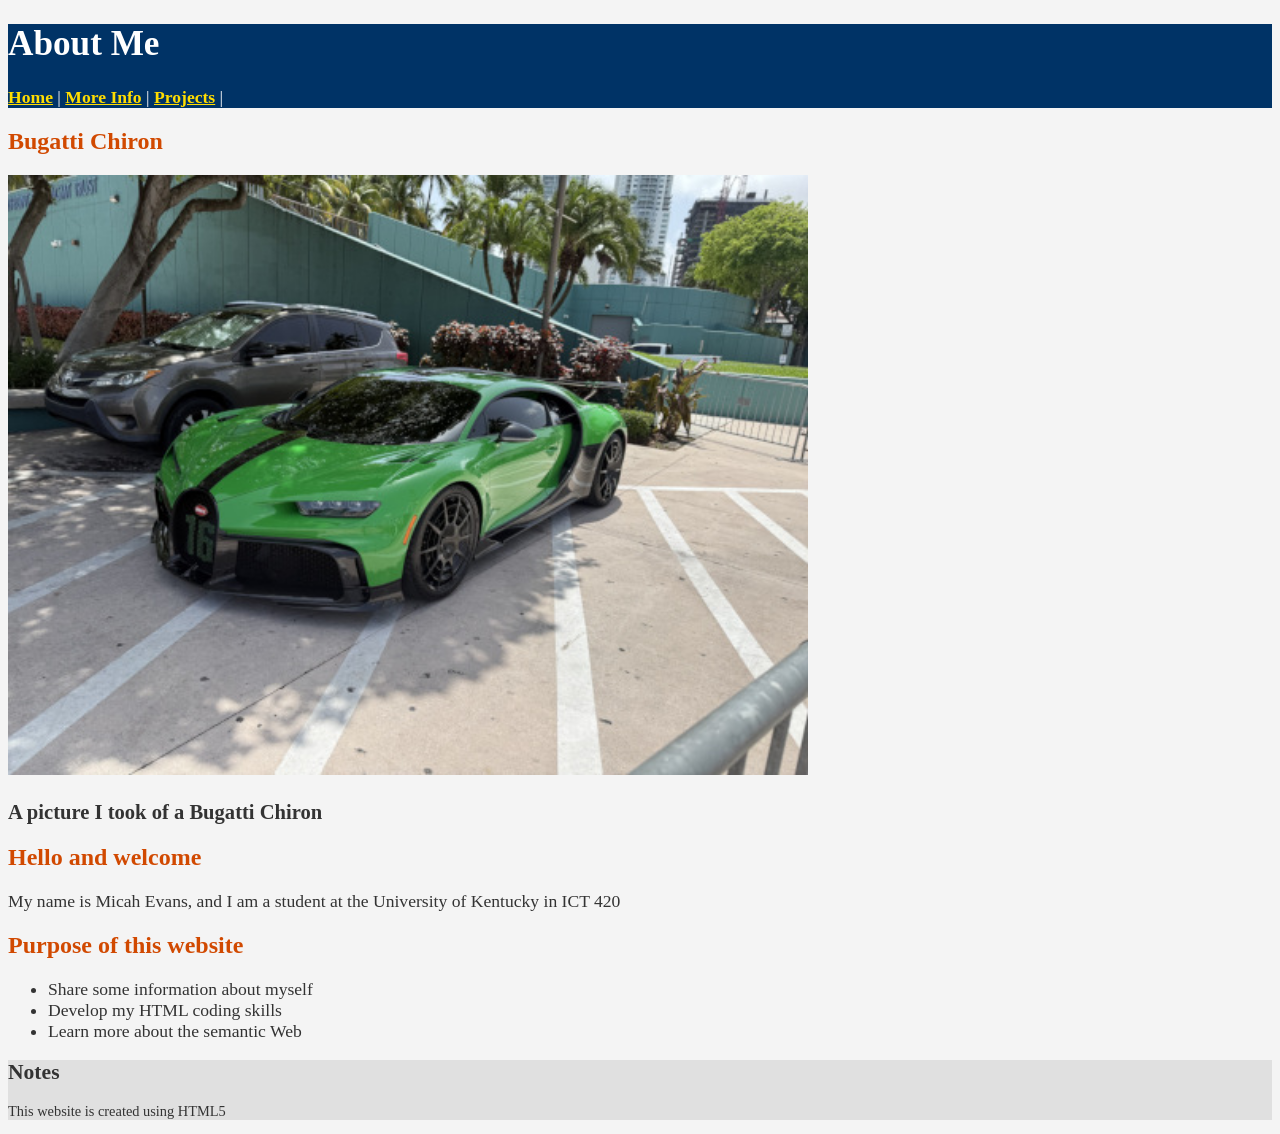
==== index.html @ 7f0283f2 "updates" ====
<!DOCTYPE html>
<html lang="en">
<head>
    <meta charset="UTF-8">
    <title>Micah Evans | Homepage</title>
    <link rel="stylesheet" href="css/style.css">
</head>

<body>
    <header id="main-header">
        <h1>About Me</h1>
        <nav>
            <a href="index.html">Home</a> |
            <a href="about.html">More Info</a> |
            <a href="projects.html">Projects</a> |
        </nav>
    </header>

    <main>
        <article>
            <header>
                <h2 class="section-title">Bugatti Chiron</h2>
                <picture>
                    <source srcset="Media/Bugatti_small.jpg" media="(max-width: 1400px)">
                    <source srcset="Media/Bugatti_large.jpg" media="(min-width: 1401px)">
                    <img src="Media/Bugatti_large.jpg" alt="Bugatti Chiron"> 
                </picture>
                <h3>A picture I took of a Bugatti Chiron</h3>
            </header> 

            <section>
                <header>
                    <h2 class="section-title">Hello and welcome</h2>
                </header>
                <p>My name is Micah Evans, and I am a student at the University of Kentucky in ICT 420</p>
            </section>

            <section>
                <header>
                    <h2 class="section-title">Purpose of this website</h2>
                    <ul>
                        <li>Share some information about myself</li>
                        <li>Develop my HTML coding skills</li>
                        <li>Learn more about the semantic Web</li>
                    </ul>
                </header>
            </section>

            <aside id="meta-info">
                <header>
                    <h2>Notes</h2>
                    <p>This website is created using HTML5</p>
                </header>
            </aside> 
        </article>
    </main>
</body>
</html>
---- css/style.css ----
body {
    background-color: #f4f4f4; 
    color: #333333;            
    font-size: 1.1rem;         
}


#main-header {
    background-color: #003366; 
    color: #ffffff;            
}


.section-title {
    color: #d14900;            
    font-size: 1.5rem;         
}


nav a {
    color: #ffdd00;            
    font-weight: bold;
}


img {
    width: 100%;               
    max-width: 800px;
}


#meta-info {
    background-color: #e0e0e0;
    font-size: 0.9rem;         
}
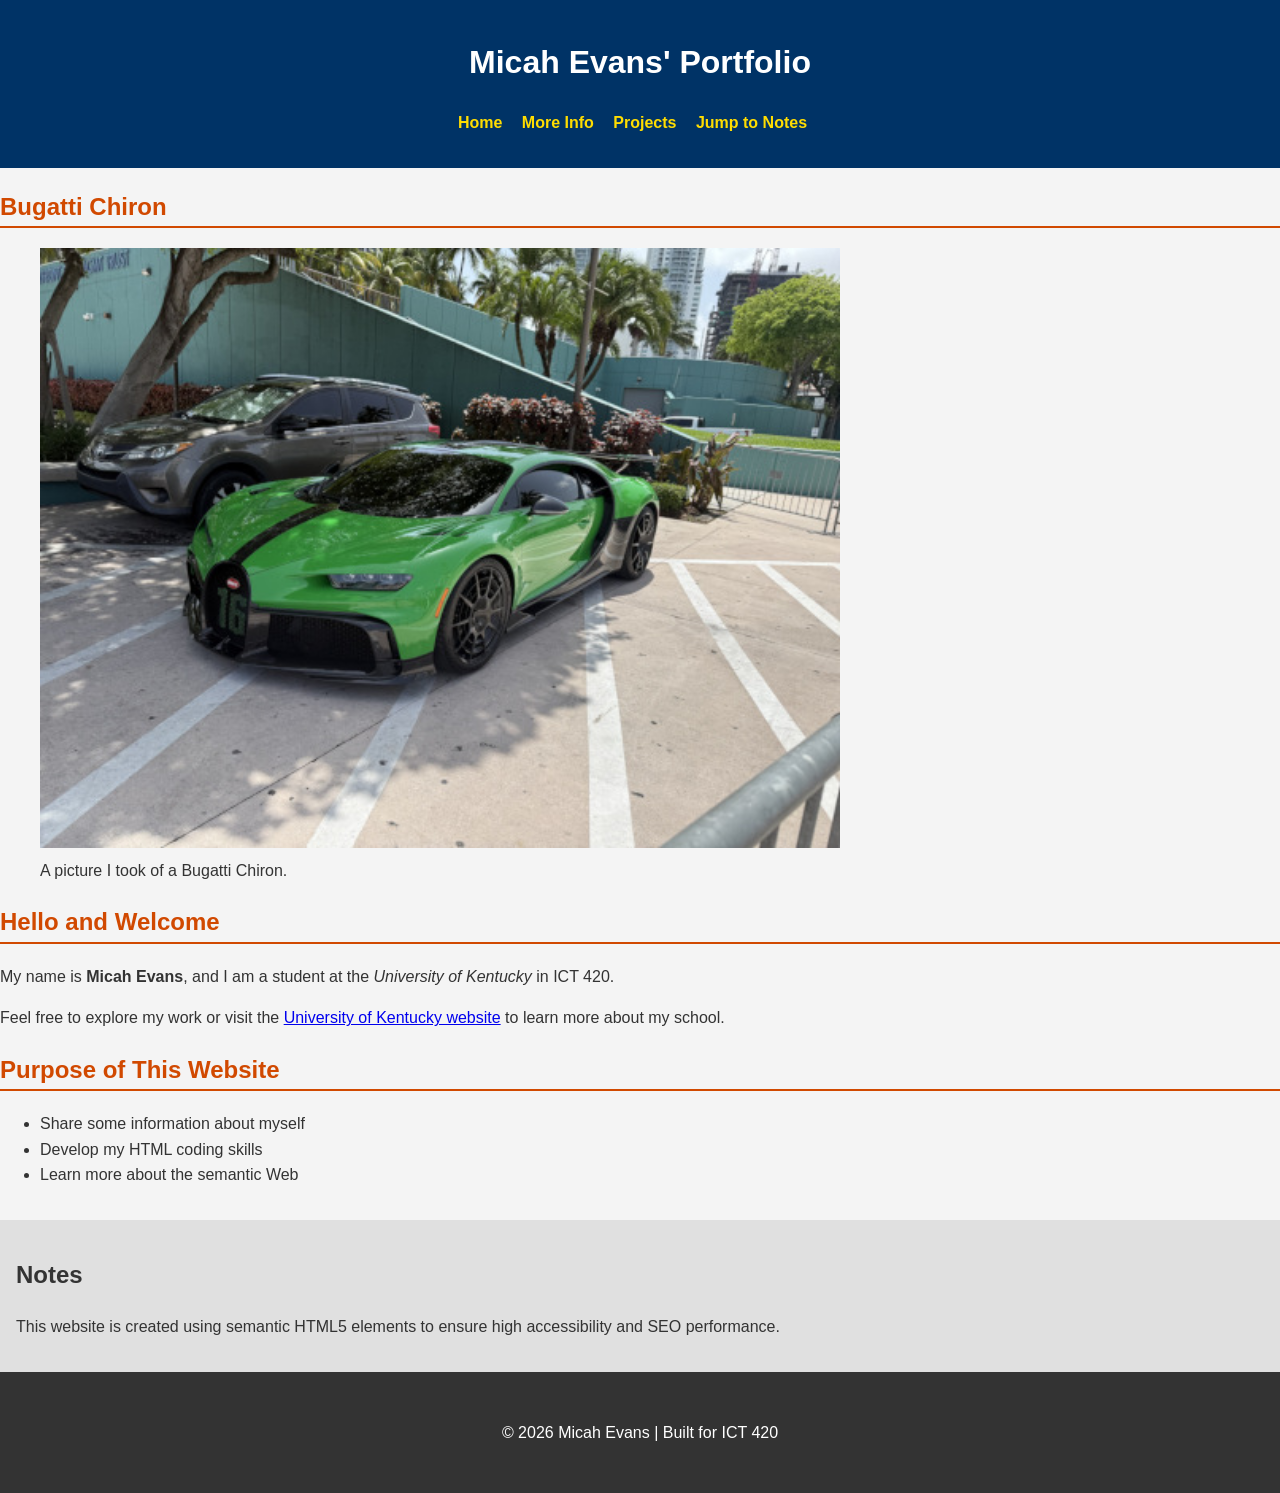
==== commit e257fd28: "Changes for 02/25 assignment" ====
--- a/index.html
+++ b/index.html
@@ -2,57 +2,62 @@
 <html lang="en">
 <head>
     <meta charset="UTF-8">
+    <meta name="viewport" content="width=device-width, initial-scale=1.0">
+    <meta name="description" content="The personal portfolio and automotive gallery of Micah Evans, ICT student at UK.">
     <title>Micah Evans | Homepage</title>
     <link rel="stylesheet" href="css/style.css">
 </head>
 
 <body>
     <header id="main-header">
-        <h1>About Me</h1>
+        <h1>Micah Evans' Portfolio</h1>
         <nav>
-            <a href="index.html">Home</a> |
-            <a href="about.html">More Info</a> |
-            <a href="projects.html">Projects</a> |
+            <ul>
+                <li><a href="index.html">Home</a></li>
+                <li><a href="about.html">More Info</a></li>
+                <li><a href="projects.html">Projects</a></li>
+                <li><a href="#meta-info">Jump to Notes</a></li>
+            </ul>
         </nav>
     </header>
 
     <main>
         <article>
-            <header>
+            <section id="hero">
                 <h2 class="section-title">Bugatti Chiron</h2>
-                <picture>
-                    <source srcset="Media/Bugatti_small.jpg" media="(max-width: 1400px)">
-                    <source srcset="Media/Bugatti_large.jpg" media="(min-width: 1401px)">
-                    <img src="Media/Bugatti_large.jpg" alt="Bugatti Chiron"> 
-                </picture>
-                <h3>A picture I took of a Bugatti Chiron</h3>
-            </header> 
+                <figure>
+                    <picture>
+                        <source srcset="Media/Bugatti_small.jpg" media="(max-width: 1400px)">
+                        <img src="Media/Bugatti_large.jpg" alt="A high-performance Bugatti Chiron captured in professional lighting"> 
+                    </picture>
+                    <figcaption>A picture I took of a Bugatti Chiron.</figcaption>
+                </figure>
+            </section> 
 
-            <section>
-                <header>
-                    <h2 class="section-title">Hello and welcome</h2>
-                </header>
-                <p>My name is Micah Evans, and I am a student at the University of Kentucky in ICT 420</p>
+            <section id="introduction">
+                <h2 class="section-title">Hello and Welcome</h2>
+                <p>My name is <strong>Micah Evans</strong>, and I am a student at the <em>University of Kentucky</em> in ICT 420.</p>
+                <p>Feel free to explore my work or visit the <a href="https://www.uky.edu" target="_blank">University of Kentucky website</a> to learn more about my school.</p>
             </section>
 
-            <section>
-                <header>
-                    <h2 class="section-title">Purpose of this website</h2>
-                    <ul>
-                        <li>Share some information about myself</li>
-                        <li>Develop my HTML coding skills</li>
-                        <li>Learn more about the semantic Web</li>
-                    </ul>
-                </header>
+            <section id="goals">
+                <h2 class="section-title">Purpose of This Website</h2>
+                <ul>
+                    <li>Share some information about myself</li>
+                    <li>Develop my HTML coding skills</li>
+                    <li>Learn more about the semantic Web</li>
+                </ul>
             </section>
 
             <aside id="meta-info">
-                <header>
-                    <h2>Notes</h2>
-                    <p>This website is created using HTML5</p>
-                </header>
+                <h2>Notes</h2>
+                <p>This website is created using semantic HTML5 elements to ensure high accessibility and SEO performance.</p>
             </aside> 
         </article>
     </main>
+
+    <footer>
+        <p>&copy; 2026 Micah Evans | Built for ICT 420</p>
+    </footer>
 </body>
 </html>
--- a/css/style.css
+++ b/css/style.css
@@ -1,36 +1,70 @@
-
 body {
     background-color: #f4f4f4; 
     color: #333333;            
-    font-size: 1.1rem;         
+    font-family: sans-serif;
+    line-height: 1.6;
+    margin: 0;
+    padding: 0;
 }
-
 
 #main-header {
     background-color: #003366; 
     color: #ffffff;            
+    padding: 1rem;
+    text-align: center;
 }
 
+nav ul {
+    list-style: none;
+    padding: 0;
+}
+
+nav ul li {
+    display: inline;
+    margin-right: 15px;
+}
 
 .section-title {
     color: #d14900;            
-    font-size: 1.5rem;         
+    font-size: 1.5rem;
+    border-bottom: 2px solid #d14900;
 }
-
 
 nav a {
     color: #ffdd00;            
     font-weight: bold;
+    text-decoration: none;
 }
-
 
 img {
     width: 100%;               
     max-width: 800px;
+    height: auto;
+    display: block;
+    margin: 10px 0;
 }
 
+table {
+    width: 100%;
+    border-collapse: collapse;
+    margin-top: 1rem;
+}
+
+th, td {
+    border: 1px solid #ccc;
+    padding: 8px;
+    text-align: left;
+}
 
 #meta-info {
     background-color: #e0e0e0;
-    font-size: 0.9rem;         
+    padding: 1rem;
+    margin-top: 2rem;
+}
+
+footer {
+    text-align: center;
+    padding: 2rem;
+    background: #333;
+    color: white;
 }
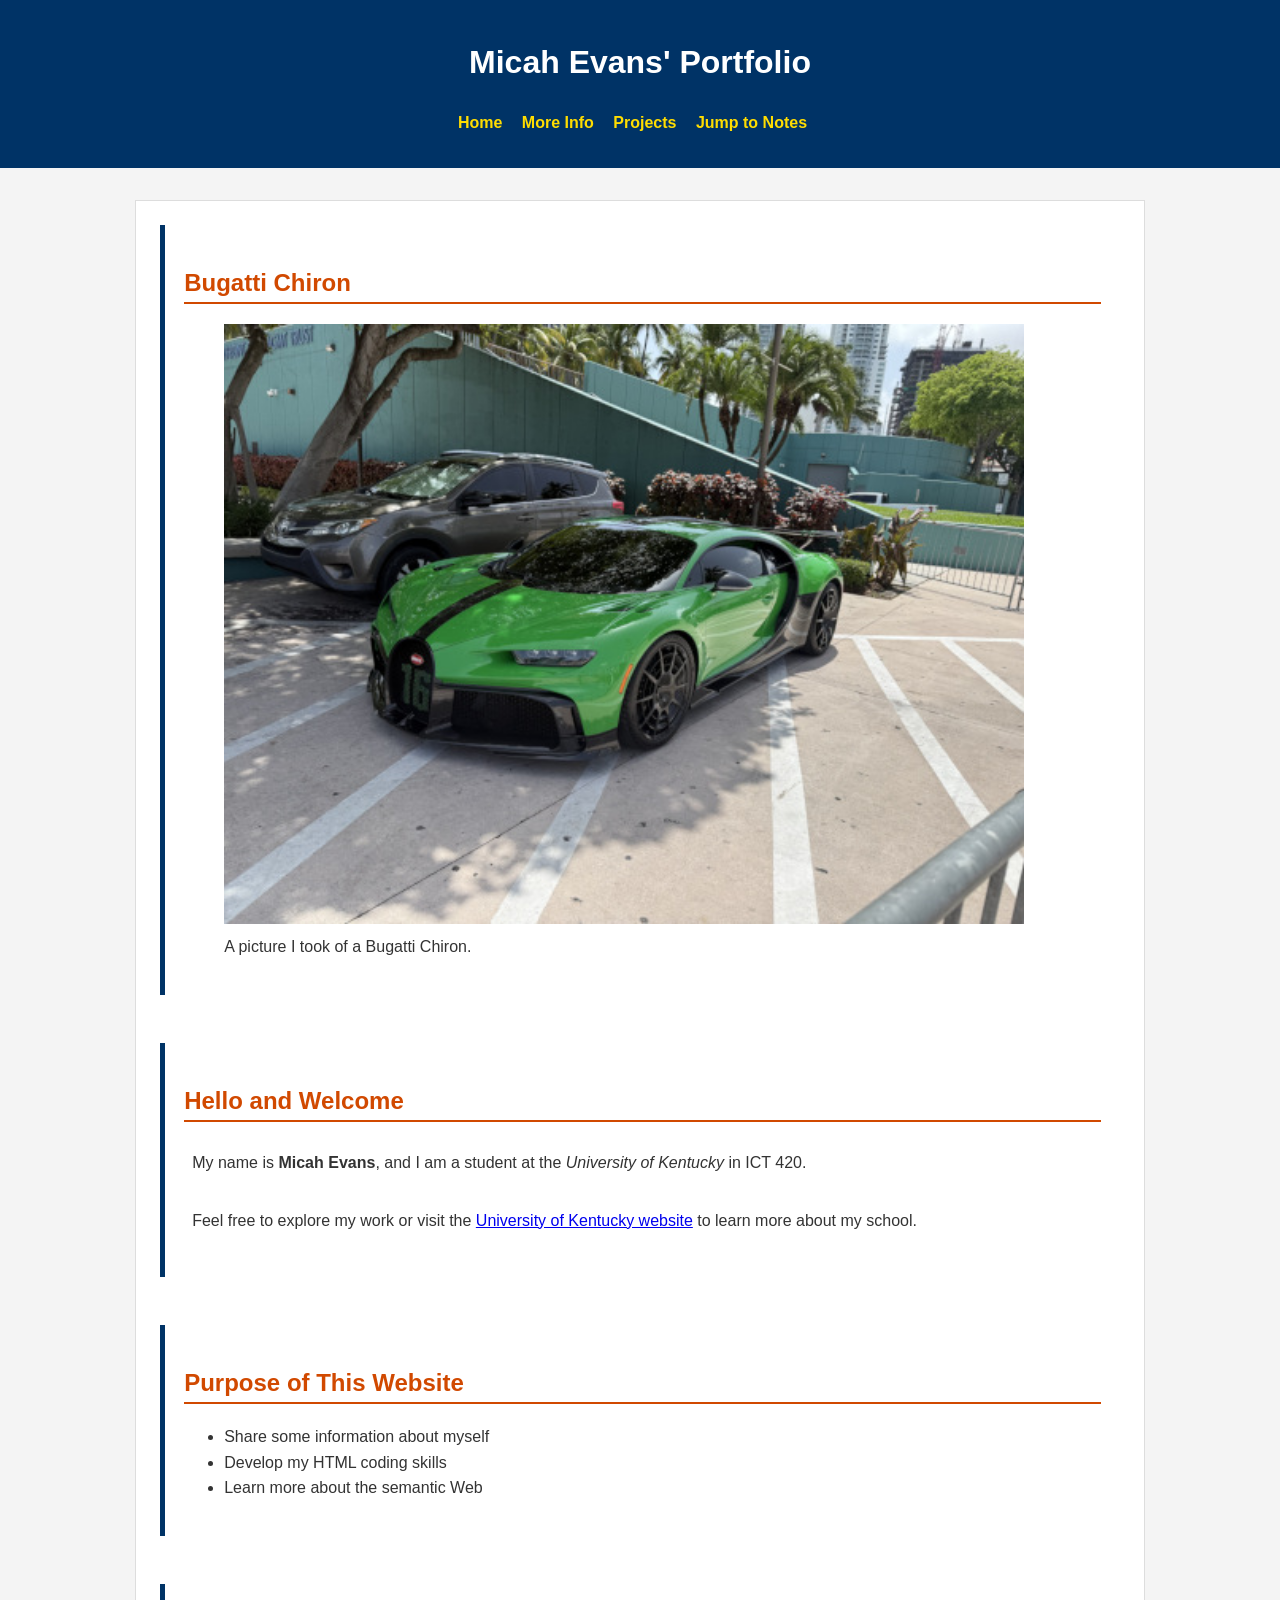
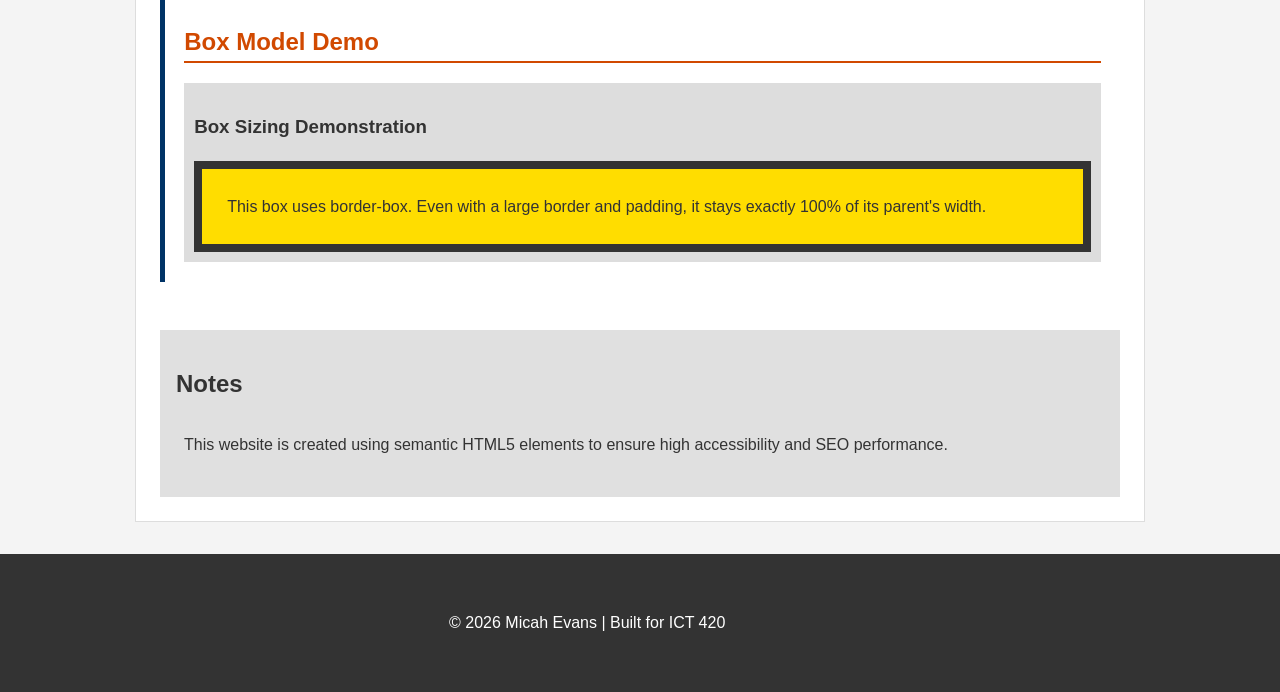
==== commit b7e67097: "changes for 03/01 assignment" ====
--- a/index.html
+++ b/index.html
@@ -49,6 +49,17 @@
                 </ul>
             </section>
 
+            <section>
+                <h2 class="section-title">Box Model Demo</h2>
+                <div style="background-color: #ddd; padding: 10px;">
+                    <h3>Box Sizing Demonstration</h3>
+                    <div class="demo-child">
+                        This box uses border-box. Even with a large border and padding, 
+                        it stays exactly 100% of its parent's width.
+                    </div>
+                </div>
+            </section>
+
             <aside id="meta-info">
                 <h2>Notes</h2>
                 <p>This website is created using semantic HTML5 elements to ensure high accessibility and SEO performance.</p>
--- a/css/style.css
+++ b/css/style.css
@@ -5,6 +5,36 @@
     line-height: 1.6;
     margin: 0;
     padding: 0;
+}
+
+main {
+    width: 85%;
+    max-width: 960px;
+    margin: 2rem auto;
+    padding: 1.5rem;
+    background-color: #ffffff;
+    border: 1px solid #dddddd;
+}
+
+section {
+    margin-bottom: 3rem;
+    padding: 1.2rem;
+    border-left: 5px solid #003366;
+    width: auto;
+}
+
+p {
+    margin: 1rem 0;
+    padding: 0.5rem;
+    width: 90%;
+}
+
+.demo-child {
+    box-sizing: border-box; 
+    width: 100%;
+    padding: 25px;
+    background-color: #ffdd00;
+    border: 8px solid #333;
 }
 
 #main-header {
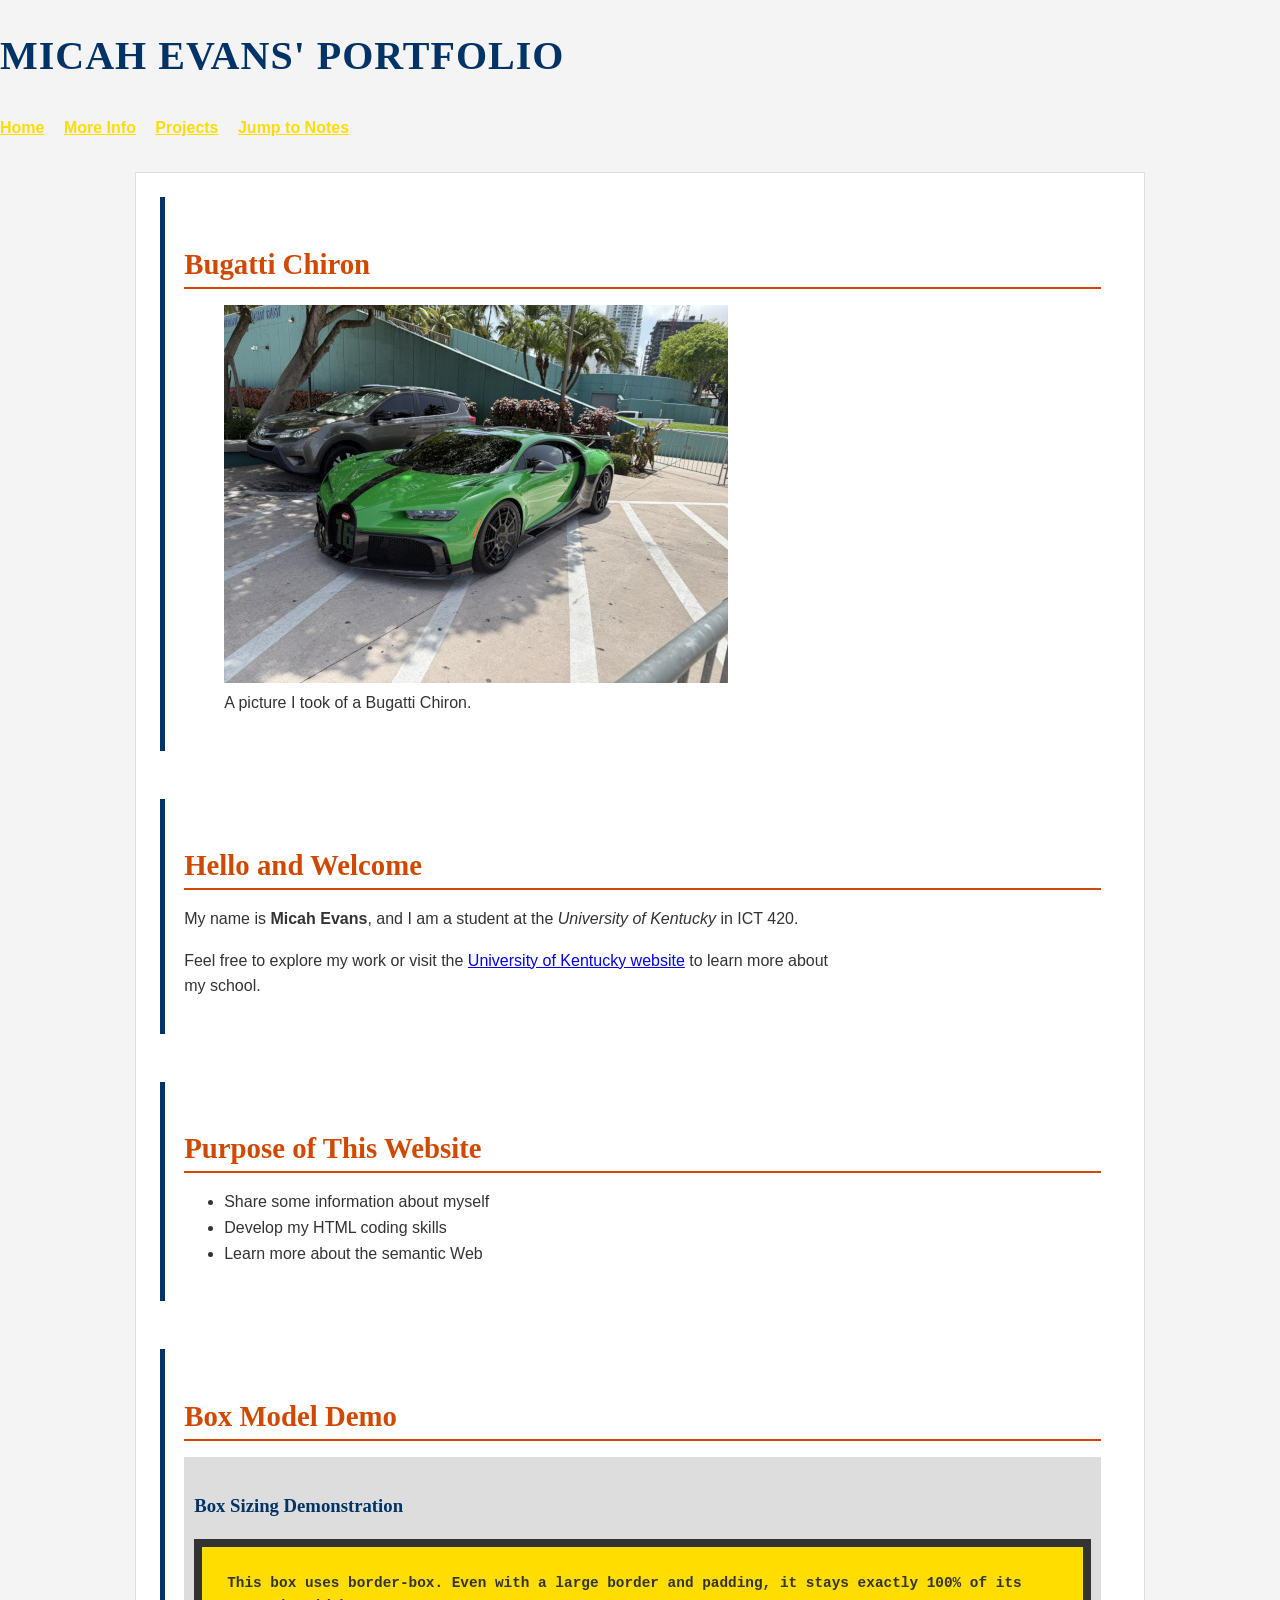
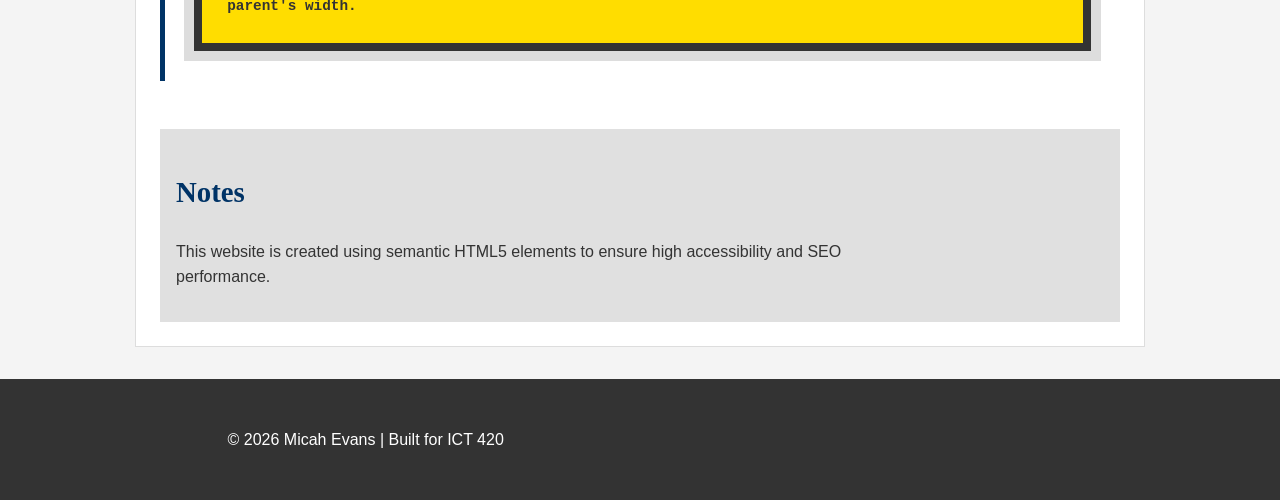
==== commit 97325869: "changes for 03/08 assignment" ====
--- a/index.html
+++ b/index.html
@@ -54,7 +54,7 @@
                 <div style="background-color: #ddd; padding: 10px;">
                     <h3>Box Sizing Demonstration</h3>
                     <div class="demo-child">
-                        This box uses border-box. Even with a large border and padding, 
+                        This box uses <code>border-box</code>. Even with a large border and padding, 
                         it stays exactly 100% of its parent's width.
                     </div>
                 </div>
--- a/css/style.css
+++ b/css/style.css
@@ -1,12 +1,44 @@
+/* 1. Font Families & Base Size */
+html {
+    font-size: 100%; /* Base font size requirement */
+    /* Stack 1: Primary Body Font */
+    font-family: Verdana, Geneva, sans-serif; 
+}
+
 body {
     background-color: #f4f4f4; 
     color: #333333;            
-    font-family: sans-serif;
-    line-height: 1.6;
+    line-height: 1.6; /* Line-height for readability */
     margin: 0;
     padding: 0;
 }
 
+/* 2. Hierarchy & Contrast */
+h1, h2, h3 {
+    /* Stack 2: Heading Font */
+    font-family: Georgia, "Times New Roman", serif;
+    font-weight: 700;
+    margin-top: 1.5rem;
+    color: #003366;
+}
+
+h1 {
+    font-size: 2.5rem;
+    text-transform: uppercase; /* text-transform implementation */
+    letter-spacing: 1px;       /* letter-spacing implementation */
+}
+
+h2 {
+    font-size: 1.8rem;
+}
+
+.section-title {
+    color: #d14900;            
+    border-bottom: 2px solid #d14900;
+    margin-bottom: 1rem;
+}
+
+/* 3. Layout and Line Properties */
 main {
     width: 85%;
     max-width: 960px;
@@ -20,13 +52,18 @@
     margin-bottom: 3rem;
     padding: 1.2rem;
     border-left: 5px solid #003366;
-    width: auto;
 }
 
 p {
     margin: 1rem 0;
-    padding: 0.5rem;
-    width: 90%;
+    font-size: 1rem; /* Relative units */
+    max-width: 75ch; /* Limit line length for legibility */
+}
+
+/* 4. Code Styling (Stack 3) */
+code, pre, .demo-child {
+    font-family: "Courier New", Courier, monospace;
+    font-size: 0.9rem;
 }
 
 .demo-child {
@@ -35,15 +72,10 @@
     padding: 25px;
     background-color: #ffdd00;
     border: 8px solid #333;
+    font-weight: bold; /* font-weight implementation */
 }
 
-#main-header {
-    background-color: #003366; 
-    color: #ffffff;            
-    padding: 1rem;
-    text-align: center;
-}
-
+/* 5. Navigation & Links */
 nav ul {
     list-style: none;
     padding: 0;
@@ -54,26 +86,17 @@
     margin-right: 15px;
 }
 
-.section-title {
-    color: #d14900;            
-    font-size: 1.5rem;
-    border-bottom: 2px solid #d14900;
-}
-
 nav a {
     color: #ffdd00;            
     font-weight: bold;
+    text-decoration: underline; /* text-decoration implementation */
+}
+
+nav a:hover {
     text-decoration: none;
 }
 
-img {
-    width: 100%;               
-    max-width: 800px;
-    height: auto;
-    display: block;
-    margin: 10px 0;
-}
-
+/* Tables & Meta */
 table {
     width: 100%;
     border-collapse: collapse;
@@ -83,7 +106,7 @@
 th, td {
     border: 1px solid #ccc;
     padding: 8px;
-    text-align: left;
+    text-align: left; /* text-align implementation */
 }
 
 #meta-info {
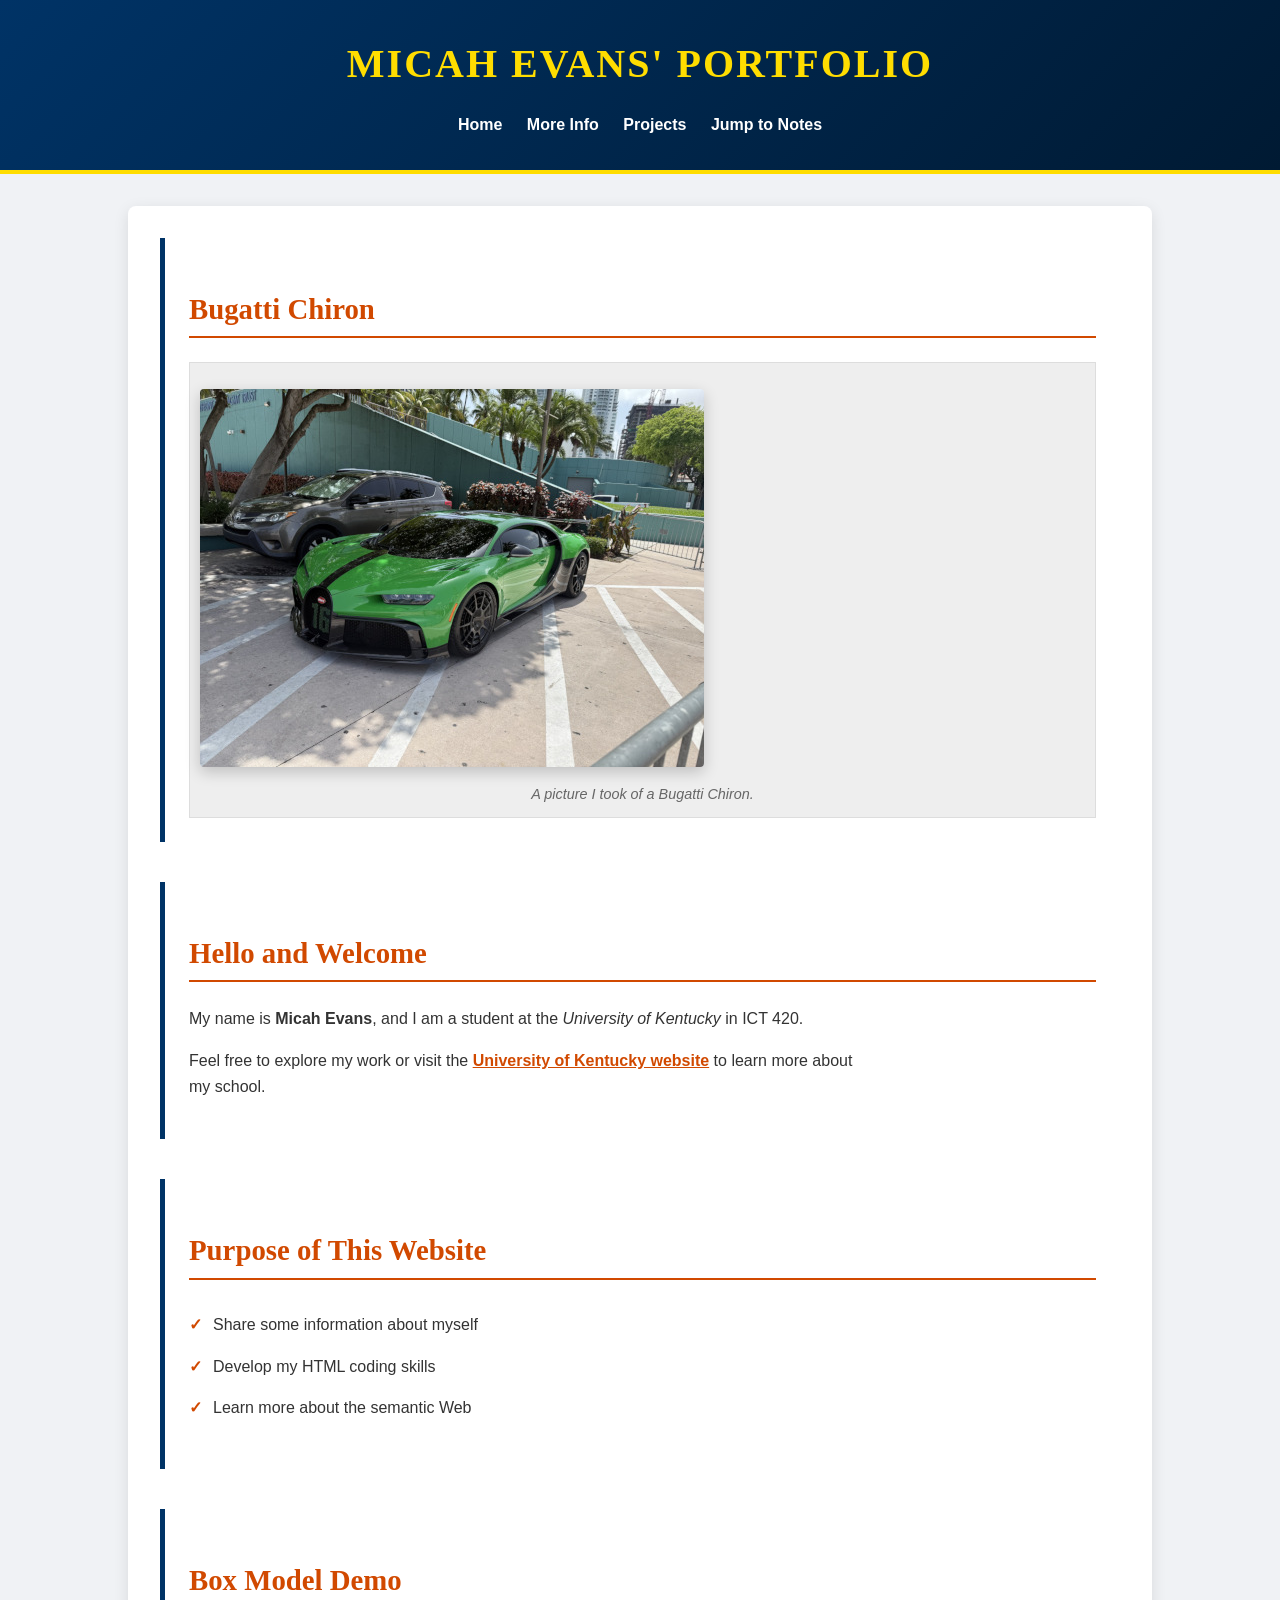
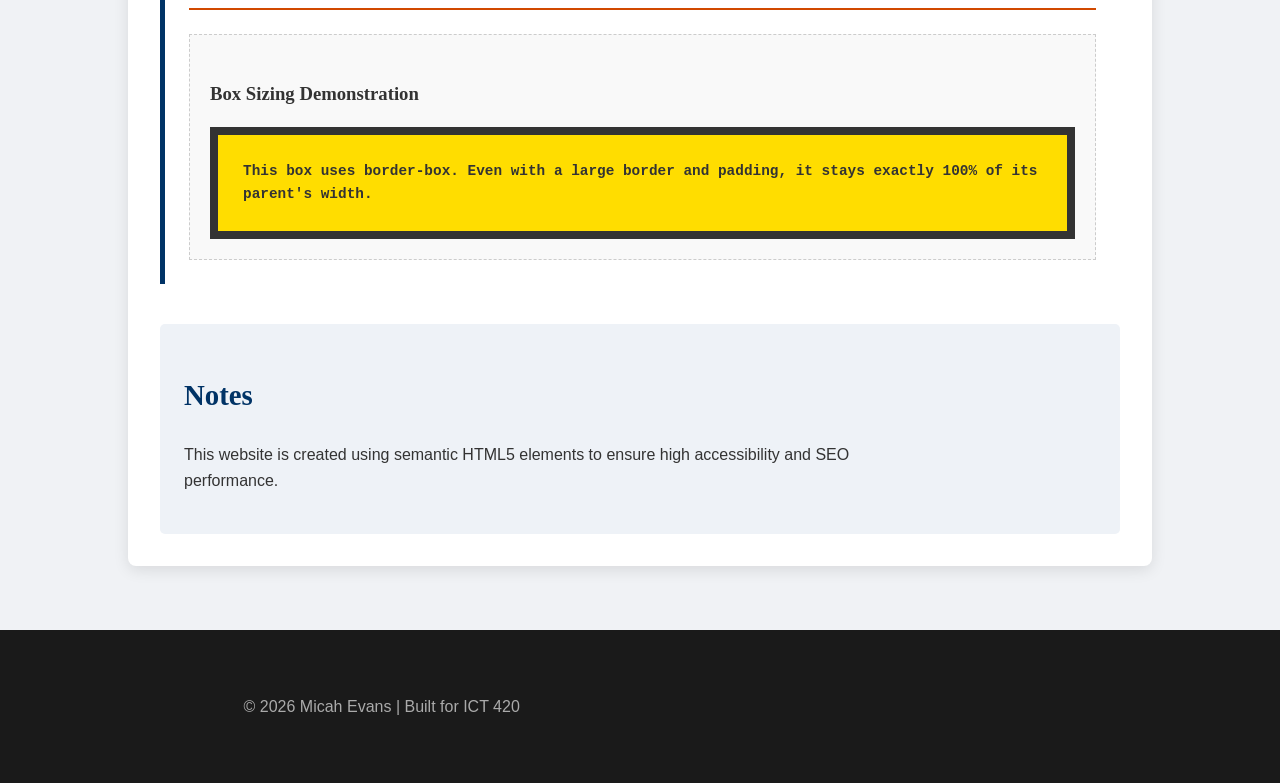
==== commit f10e4cb1: "Changes for newest assignment 03/14" ====
--- a/index.html
+++ b/index.html
@@ -5,30 +5,33 @@
     <meta name="viewport" content="width=device-width, initial-scale=1.0">
     <meta name="description" content="The personal portfolio and automotive gallery of Micah Evans, ICT student at UK.">
     <title>Micah Evans | Homepage</title>
+    <link rel="icon" type="image/x-icon" href="Media/favicon.ico">
     <link rel="stylesheet" href="css/style.css">
 </head>
 
 <body>
     <header id="main-header">
-        <h1>Micah Evans' Portfolio</h1>
-        <nav>
-            <ul>
-                <li><a href="index.html">Home</a></li>
-                <li><a href="about.html">More Info</a></li>
-                <li><a href="projects.html">Projects</a></li>
-                <li><a href="#meta-info">Jump to Notes</a></li>
-            </ul>
-        </nav>
+        <div class="header-container">
+            <h1>Micah Evans' Portfolio</h1>
+            <nav>
+                <ul>
+                    <li><a href="index.html">Home</a></li>
+                    <li><a href="about.html">More Info</a></li>
+                    <li><a href="projects.html">Projects</a></li>
+                    <li><a href="#meta-info">Jump to Notes</a></li>
+                </ul>
+            </nav>
+        </div>
     </header>
 
     <main>
         <article>
             <section id="hero">
                 <h2 class="section-title">Bugatti Chiron</h2>
-                <figure>
+                <figure class="gallery-frame">
                     <picture>
                         <source srcset="Media/Bugatti_small.jpg" media="(max-width: 1400px)">
-                        <img src="Media/Bugatti_large.jpg" alt="A high-performance Bugatti Chiron captured in professional lighting"> 
+                        <img src="Media/Bugatti_large.jpg" alt="A high-performance Bugatti Chiron captured in professional lighting" class="styled-img"> 
                     </picture>
                     <figcaption>A picture I took of a Bugatti Chiron.</figcaption>
                 </figure>
@@ -37,12 +40,12 @@
             <section id="introduction">
                 <h2 class="section-title">Hello and Welcome</h2>
                 <p>My name is <strong>Micah Evans</strong>, and I am a student at the <em>University of Kentucky</em> in ICT 420.</p>
-                <p>Feel free to explore my work or visit the <a href="https://www.uky.edu" target="_blank">University of Kentucky website</a> to learn more about my school.</p>
+                <p>Feel free to explore my work or visit the <a href="https://www.uky.edu" target="_blank" class="text-link">University of Kentucky website</a> to learn more about my school.</p>
             </section>
 
             <section id="goals">
                 <h2 class="section-title">Purpose of This Website</h2>
-                <ul>
+                <ul class="custom-list">
                     <li>Share some information about myself</li>
                     <li>Develop my HTML coding skills</li>
                     <li>Learn more about the semantic Web</li>
@@ -51,7 +54,7 @@
 
             <section>
                 <h2 class="section-title">Box Model Demo</h2>
-                <div style="background-color: #ddd; padding: 10px;">
+                <div style="background-color: #f9f9f9; padding: 20px; border: 1px dashed #ccc;">
                     <h3>Box Sizing Demonstration</h3>
                     <div class="demo-child">
                         This box uses <code>border-box</code>. Even with a large border and padding, 
--- a/css/style.css
+++ b/css/style.css
@@ -1,67 +1,135 @@
 /* 1. Font Families & Base Size */
 html {
-    font-size: 100%; /* Base font size requirement */
-    /* Stack 1: Primary Body Font */
+    font-size: 100%; 
     font-family: Verdana, Geneva, sans-serif; 
+    scroll-behavior: smooth;
 }
 
 body {
-    background-color: #f4f4f4; 
+    background-color: #f0f2f5; /* Slightly softer gray */
     color: #333333;            
-    line-height: 1.6; /* Line-height for readability */
+    line-height: 1.6; 
     margin: 0;
     padding: 0;
 }
 
-/* 2. Hierarchy & Contrast */
+/* 2. Header & Gradient */
+#main-header {
+    background: linear-gradient(135deg, #003366 0%, #001a33 100%);
+    color: white;
+    padding: 2rem 0;
+    text-align: center;
+    border-bottom: 4px solid #ffdd00;
+}
+
+.header-container {
+    width: 85%;
+    max-width: 960px;
+    margin: 0 auto;
+}
+
+/* 3. Hierarchy & Contrast */
 h1, h2, h3 {
-    /* Stack 2: Heading Font */
     font-family: Georgia, "Times New Roman", serif;
     font-weight: 700;
     margin-top: 1.5rem;
-    color: #003366;
 }
 
 h1 {
     font-size: 2.5rem;
-    text-transform: uppercase; /* text-transform implementation */
-    letter-spacing: 1px;       /* letter-spacing implementation */
+    text-transform: uppercase; 
+    letter-spacing: 2px;
+    margin: 0 0 1rem 0;
+    color: #ffdd00; /* Gold for contrast against navy */
 }
 
 h2 {
     font-size: 1.8rem;
+    color: #003366;
 }
 
 .section-title {
     color: #d14900;            
     border-bottom: 2px solid #d14900;
-    margin-bottom: 1rem;
-}
-
-/* 3. Layout and Line Properties */
+    padding-bottom: 0.3rem;
+    margin-bottom: 1.5rem;
+}
+
+/* 4. Layout and Line Properties */
 main {
-    width: 85%;
+    width: 90%;
     max-width: 960px;
     margin: 2rem auto;
+    padding: 2rem;
+    background-color: #ffffff;
+    box-shadow: 0 4px 15px rgba(0,0,0,0.1);
+    border-radius: 8px;
+}
+
+section {
+    margin-bottom: 2.5rem;
     padding: 1.5rem;
-    background-color: #ffffff;
-    border: 1px solid #dddddd;
-}
-
-section {
-    margin-bottom: 3rem;
-    padding: 1.2rem;
     border-left: 5px solid #003366;
+    background-color: #fff;
+    transition: transform 0.2s ease;
+}
+
+section:hover {
+    transform: translateX(5px); /* Subtle interaction */
 }
 
 p {
     margin: 1rem 0;
-    font-size: 1rem; /* Relative units */
-    max-width: 75ch; /* Limit line length for legibility */
-}
-
-/* 4. Code Styling (Stack 3) */
-code, pre, .demo-child {
+    font-size: 1rem; 
+    max-width: 75ch; 
+}
+
+/* 5. Image & Figure Styling */
+.styled-img {
+    max-width: 100%;
+    height: auto;
+    border-radius: 4px;
+    box-shadow: 0 5px 15px rgba(0,0,0,0.2);
+    display: block;
+    margin: 1rem 0;
+}
+
+.gallery-frame {
+    margin: 0;
+    padding: 10px;
+    background: #eee;
+    border: 1px solid #ddd;
+    text-align: center;
+}
+
+figcaption {
+    font-style: italic;
+    font-size: 0.9rem;
+    margin-top: 0.5rem;
+    color: #666;
+}
+
+/* 6. List Styling */
+.custom-list {
+    list-style: none;
+    padding-left: 0;
+}
+
+.custom-list li {
+    padding: 0.5rem 0 0.5rem 1.5rem;
+    position: relative;
+}
+
+.custom-list li::before {
+    content: "✓";
+    position: absolute;
+    left: 0;
+    color: #d14900;
+    font-weight: bold;
+}
+
+/* 7. Code & Demo */
+code, .demo-child {
     font-family: "Courier New", Courier, monospace;
     font-size: 0.9rem;
 }
@@ -72,52 +140,109 @@
     padding: 25px;
     background-color: #ffdd00;
     border: 8px solid #333;
-    font-weight: bold; /* font-weight implementation */
-}
-
-/* 5. Navigation & Links */
+    font-weight: bold; 
+}
+
+/* 8. Navigation & Links */
 nav ul {
     list-style: none;
     padding: 0;
+    margin: 0;
 }
 
 nav ul li {
-    display: inline;
-    margin-right: 15px;
+    display: inline-block;
+    margin: 0 10px;
 }
 
 nav a {
-    color: #ffdd00;            
-    font-weight: bold;
-    text-decoration: underline; /* text-decoration implementation */
+    color: #ffffff;            
+    font-weight: bold;
+    text-decoration: none;
+    border-bottom: 2px solid transparent;
+    transition: border 0.3s;
 }
 
 nav a:hover {
-    text-decoration: none;
-}
-
-/* Tables & Meta */
+    color: #ffdd00;
+    border-bottom: 2px solid #ffdd00;
+}
+
+.text-link {
+    color: #d14900;
+    font-weight: bold;
+}
+
+/* 9. Forms & Tables */
+.contact-form {
+    display: flex;
+    flex-direction: column;
+    max-width: 400px;
+}
+
+.contact-form input {
+    margin-bottom: 1.2rem;
+    padding: 0.8rem;
+    border: 1px solid #ccc;
+    border-radius: 4px;
+}
+
+.submit-btn {
+    background-color: #003366;
+    color: white;
+    padding: 0.8rem;
+    border: none;
+    border-radius: 4px;
+    cursor: pointer;
+    font-weight: bold;
+    text-transform: uppercase;
+}
+
+.submit-btn:hover {
+    background-color: #d14900;
+}
+
+.table-container {
+    overflow-x: auto; /* Responsive table */
+}
+
 table {
     width: 100%;
     border-collapse: collapse;
     margin-top: 1rem;
 }
 
+th {
+    background-color: #003366;
+    color: white;
+}
+
 th, td {
     border: 1px solid #ccc;
-    padding: 8px;
-    text-align: left; /* text-align implementation */
+    padding: 12px;
+    text-align: left;
+}
+
+/* 10. Footer & Misc */
+.styled-quote {
+    border-left: 4px solid #ffdd00;
+    padding: 1rem 2rem;
+    background: #f9f9f9;
+    font-style: italic;
+    margin: 2rem 0;
 }
 
 #meta-info {
-    background-color: #e0e0e0;
-    padding: 1rem;
+    background-color: #eef2f7;
+    padding: 1.5rem;
     margin-top: 2rem;
+    border-radius: 5px;
 }
 
 footer {
     text-align: center;
-    padding: 2rem;
-    background: #333;
-    color: white;
+    padding: 3rem;
+    background: #1a1a1a;
+    color: #aaa;
+    margin-top: 4rem;
 }
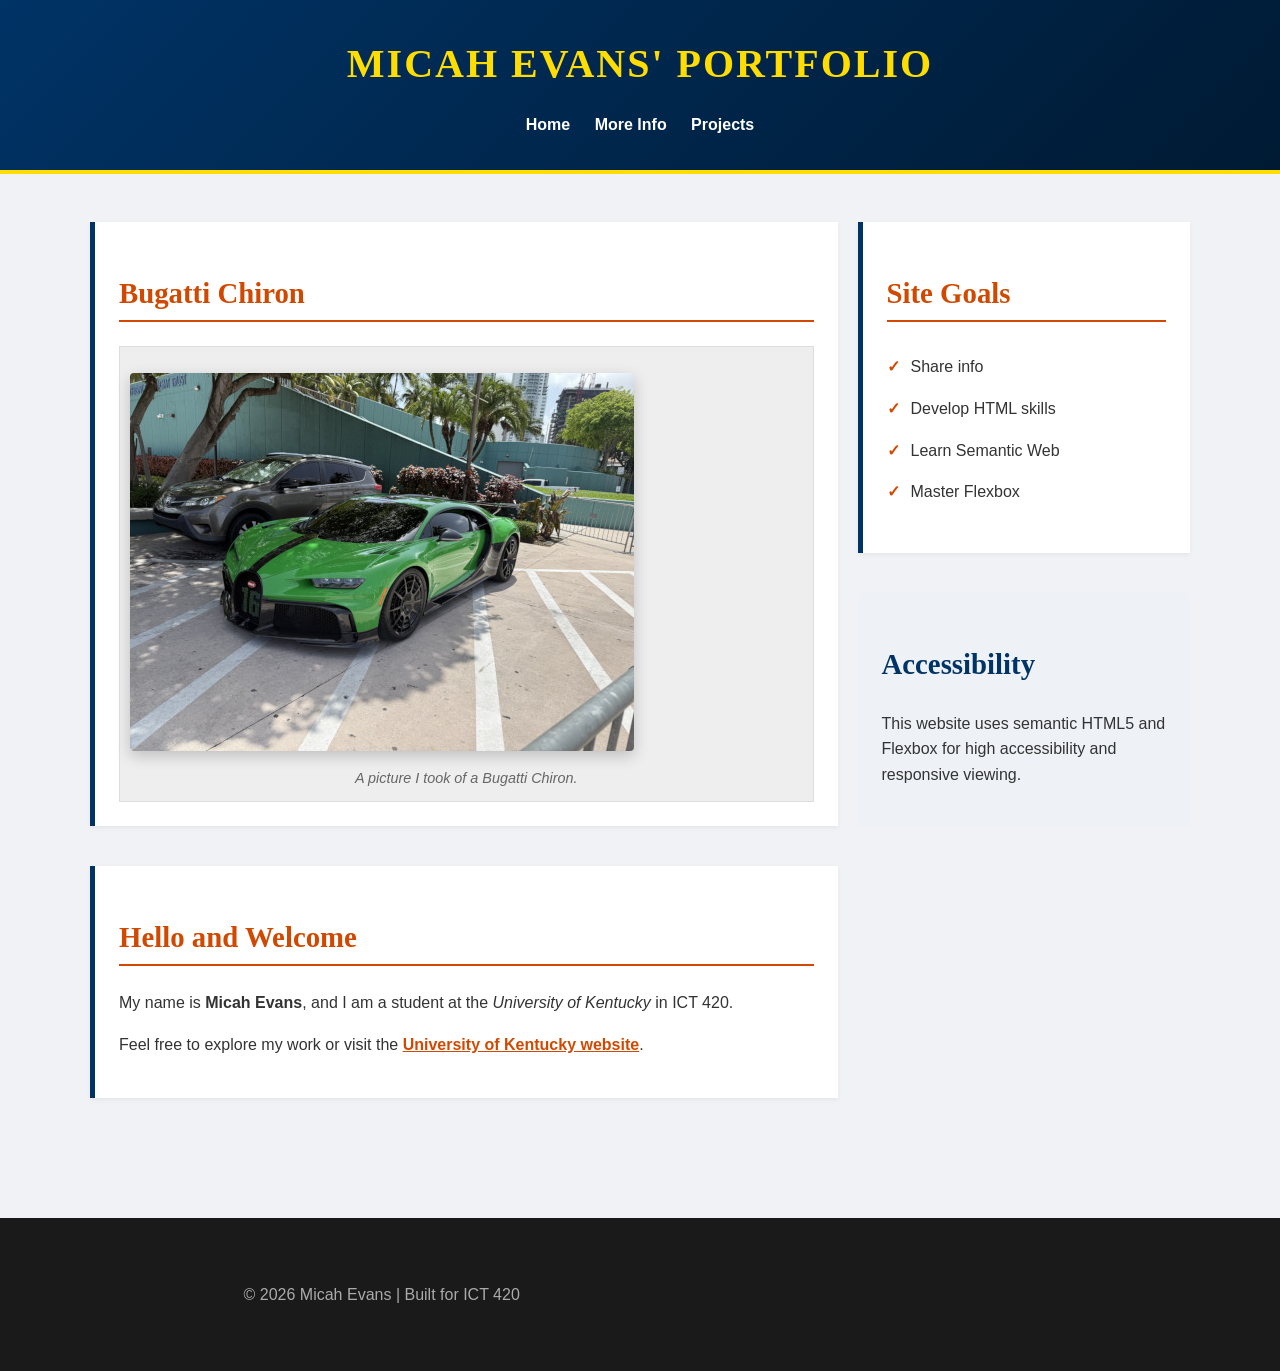
==== commit 96d9773d: "changes for 03/39 assignment" ====
--- a/index.html
+++ b/index.html
@@ -18,55 +18,48 @@
                     <li><a href="index.html">Home</a></li>
                     <li><a href="about.html">More Info</a></li>
                     <li><a href="projects.html">Projects</a></li>
-                    <li><a href="#meta-info">Jump to Notes</a></li>
                 </ul>
             </nav>
         </div>
     </header>
 
     <main>
-        <article>
-            <section id="hero">
-                <h2 class="section-title">Bugatti Chiron</h2>
-                <figure class="gallery-frame">
-                    <picture>
-                        <source srcset="Media/Bugatti_small.jpg" media="(max-width: 1400px)">
-                        <img src="Media/Bugatti_large.jpg" alt="A high-performance Bugatti Chiron captured in professional lighting" class="styled-img"> 
-                    </picture>
-                    <figcaption>A picture I took of a Bugatti Chiron.</figcaption>
-                </figure>
-            </section> 
+        <article class="flex-container">
+            <div class="main-content">
+                <section id="hero">
+                    <h2 class="section-title">Bugatti Chiron</h2>
+                    <figure class="gallery-frame">
+                        <picture>
+                            <source srcset="Media/Bugatti_small.jpg" media="(max-width: 1400px)">
+                            <img src="Media/Bugatti_large.jpg" alt="A high-performance Bugatti Chiron captured in professional lighting" class="styled-img"> 
+                        </picture>
+                        <figcaption>A picture I took of a Bugatti Chiron.</figcaption>
+                    </figure>
+                </section> 
 
-            <section id="introduction">
-                <h2 class="section-title">Hello and Welcome</h2>
-                <p>My name is <strong>Micah Evans</strong>, and I am a student at the <em>University of Kentucky</em> in ICT 420.</p>
-                <p>Feel free to explore my work or visit the <a href="https://www.uky.edu" target="_blank" class="text-link">University of Kentucky website</a> to learn more about my school.</p>
-            </section>
+                <section id="introduction">
+                    <h2 class="section-title">Hello and Welcome</h2>
+                    <p>My name is <strong>Micah Evans</strong>, and I am a student at the <em>University of Kentucky</em> in ICT 420.</p>
+                    <p>Feel free to explore my work or visit the <a href="https://www.uky.edu" target="_blank" class="text-link">University of Kentucky website</a>.</p>
+                </section>
+            </div>
 
-            <section id="goals">
-                <h2 class="section-title">Purpose of This Website</h2>
-                <ul class="custom-list">
-                    <li>Share some information about myself</li>
-                    <li>Develop my HTML coding skills</li>
-                    <li>Learn more about the semantic Web</li>
-                </ul>
-            </section>
+            <aside class="sidebar">
+                <section id="goals">
+                    <h2 class="section-title">Site Goals</h2>
+                    <ul class="custom-list">
+                        <li>Share info</li>
+                        <li>Develop HTML skills</li>
+                        <li>Learn Semantic Web</li>
+                        <li>Master Flexbox</li>
+                    </ul>
+                </section>
 
-            <section>
-                <h2 class="section-title">Box Model Demo</h2>
-                <div style="background-color: #f9f9f9; padding: 20px; border: 1px dashed #ccc;">
-                    <h3>Box Sizing Demonstration</h3>
-                    <div class="demo-child">
-                        This box uses <code>border-box</code>. Even with a large border and padding, 
-                        it stays exactly 100% of its parent's width.
-                    </div>
-                </div>
-            </section>
-
-            <aside id="meta-info">
-                <h2>Notes</h2>
-                <p>This website is created using semantic HTML5 elements to ensure high accessibility and SEO performance.</p>
-            </aside> 
+                <div id="meta-info">
+                    <h2>Accessibility</h2>
+                    <p>This website uses semantic HTML5 and Flexbox for high accessibility and responsive viewing.</p>
+                </div> 
+            </aside>
         </article>
     </main>
 
--- a/css/style.css
+++ b/css/style.css
@@ -6,7 +6,7 @@
 }
 
 body {
-    background-color: #f0f2f5; /* Slightly softer gray */
+    background-color: #f0f2f5; 
     color: #333333;            
     line-height: 1.6; 
     margin: 0;
@@ -40,7 +40,7 @@
     text-transform: uppercase; 
     letter-spacing: 2px;
     margin: 0 0 1rem 0;
-    color: #ffdd00; /* Gold for contrast against navy */
+    color: #ffdd00; 
 }
 
 h2 {
@@ -57,13 +57,10 @@
 
 /* 4. Layout and Line Properties */
 main {
-    width: 90%;
-    max-width: 960px;
+    width: 95%;
+    max-width: 1100px;
     margin: 2rem auto;
-    padding: 2rem;
-    background-color: #ffffff;
-    box-shadow: 0 4px 15px rgba(0,0,0,0.1);
-    border-radius: 8px;
+    padding: 1rem;
 }
 
 section {
@@ -72,10 +69,11 @@
     border-left: 5px solid #003366;
     background-color: #fff;
     transition: transform 0.2s ease;
+    box-shadow: 0 2px 5px rgba(0,0,0,0.05);
 }
 
 section:hover {
-    transform: translateX(5px); /* Subtle interaction */
+    transform: translateX(5px);
 }
 
 p {
@@ -177,7 +175,6 @@
 .contact-form {
     display: flex;
     flex-direction: column;
-    max-width: 400px;
 }
 
 .contact-form input {
@@ -203,7 +200,7 @@
 }
 
 .table-container {
-    overflow-x: auto; /* Responsive table */
+    overflow-x: auto; 
 }
 
 table {
@@ -235,7 +232,6 @@
 #meta-info {
     background-color: #eef2f7;
     padding: 1.5rem;
-    margin-top: 2rem;
     border-radius: 5px;
 }
 
@@ -245,4 +241,40 @@
     background: #1a1a1a;
     color: #aaa;
     margin-top: 4rem;
+}
+
+/* 11. FLEXBOX LAYOUT (Two-Column & Nested) */
+
+/* Main Container - Two Columns */
+.flex-container {
+    display: flex;
+    flex-wrap: wrap;
+    gap: 20px;
+    align-items: flex-start;
+}
+
+/* Main Content Area */
+.main-content {
+    flex: 3 1 500px; /* Grows more, shrinks less, base 500px */
+}
+
+/* Sidebar Area */
+.sidebar {
+    flex: 1 1 250px; /* Takes up 1 part of space, base 250px */
+}
+
+/* Nested Flexbox - Project Items */
+.nested-flex-item {
+    display: flex;
+    flex-wrap: wrap;
+    gap: 20px;
+    align-items: center;
+}
+
+.nested-text {
+    flex: 2 1 300px;
+}
+
+.nested-image {
+    flex: 1 1 200px;
 }
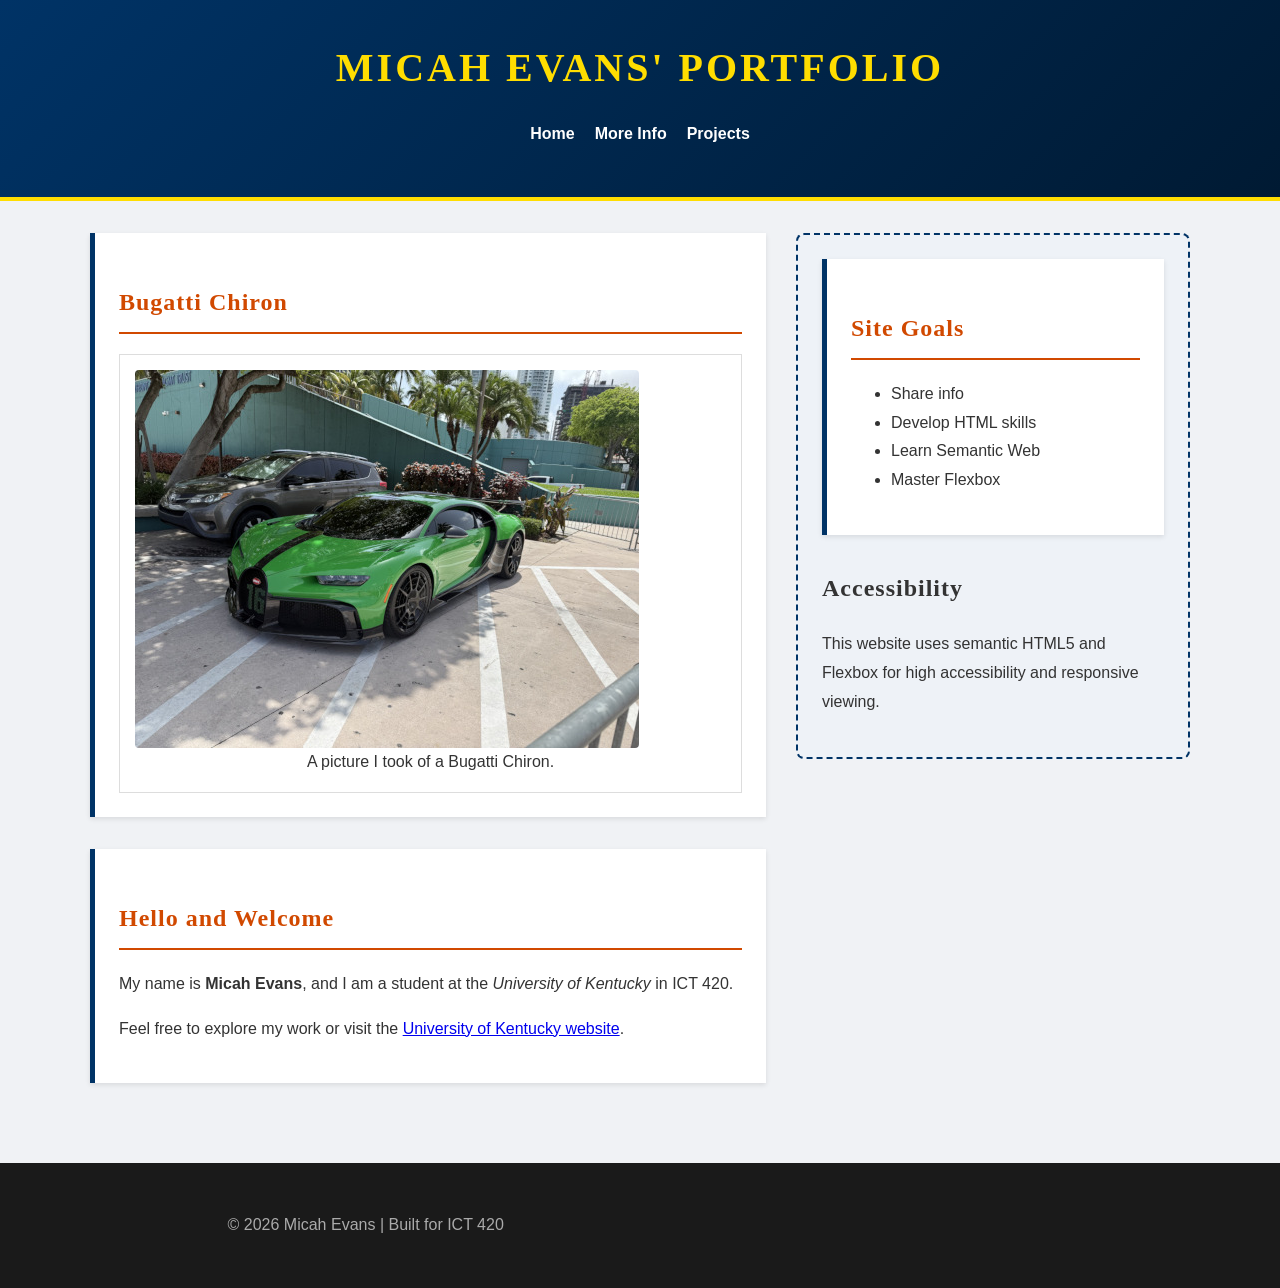
==== commit 82c7c210: "Changes for 04/19" ====
--- a/index.html
+++ b/index.html
@@ -7,6 +7,32 @@
     <title>Micah Evans | Homepage</title>
     <link rel="icon" type="image/x-icon" href="Media/favicon.ico">
     <link rel="stylesheet" href="css/style.css">
+
+    <script type="application/ld+json">
+    {
+      "@context": "https://schema.org",
+      "@type": "WebPage",
+      "name": "Micah Evans' Portfolio",
+      "description": "The personal portfolio and automotive gallery of Micah Evans, ICT student at UK.",
+      "url": "index.html",
+      "author": {
+        "@type": "Person",
+        "name": "Micah Evans",
+        "affiliation": {
+          "@type": "Organization",
+          "name": "University of Kentucky"
+        }
+      },
+      "significantLink": [
+        "https://www.uky.edu",
+        "index.html",
+        "about.html",
+        "projects.html"
+      ],
+      "creativeWorkStatus": "Educational Project",
+      "keywords": "ICT, Portfolio, Automotive Photography, Bugatti Chiron"
+    }
+    </script>
 </head>
 
 <body>
--- a/css/style.css
+++ b/css/style.css
@@ -1,4 +1,9 @@
-/* 1. Font Families & Base Size */
+/* Student: Micah Evans
+   Course: ICT 420
+   Purpose: Comprehensive Stylesheet for Portfolio
+*/
+
+/* 1. TYPOGRAPHY & BASE STYLES */
 html {
     font-size: 100%; 
     font-family: Verdana, Geneva, sans-serif; 
@@ -8,12 +13,26 @@
 body {
     background-color: #f0f2f5; 
     color: #333333;            
-    line-height: 1.6; 
+    line-height: 1.8; /* Improved readability */
     margin: 0;
     padding: 0;
 }
 
-/* 2. Header & Gradient */
+/* Global Font Settings */
+h1, h2, h3 {
+    font-family: Georgia, "Times New Roman", serif;
+    font-weight: 700;
+    margin-top: 1.5rem;
+    letter-spacing: 1px; /* Precise typography selector */
+}
+
+p {
+    margin: 1rem 0;
+    font-size: 1rem; 
+    max-width: 75ch; /* Limit line length for readability */
+}
+
+/* 2. HEADER & NAVIGATION */
 #main-header {
     background: linear-gradient(135deg, #003366 0%, #001a33 100%);
     color: white;
@@ -23,258 +42,151 @@
 }
 
 .header-container {
-    width: 85%;
+    width: 90%;
     max-width: 960px;
     margin: 0 auto;
-}
-
-/* 3. Hierarchy & Contrast */
-h1, h2, h3 {
-    font-family: Georgia, "Times New Roman", serif;
-    font-weight: 700;
-    margin-top: 1.5rem;
 }
 
 h1 {
     font-size: 2.5rem;
     text-transform: uppercase; 
-    letter-spacing: 2px;
+    letter-spacing: 3px;
     margin: 0 0 1rem 0;
     color: #ffdd00; 
 }
 
-h2 {
-    font-size: 1.8rem;
-    color: #003366;
-}
-
-.section-title {
-    color: #d14900;            
-    border-bottom: 2px solid #d14900;
-    padding-bottom: 0.3rem;
-    margin-bottom: 1.5rem;
-}
-
-/* 4. Layout and Line Properties */
-main {
-    width: 95%;
-    max-width: 1100px;
-    margin: 2rem auto;
-    padding: 1rem;
-}
-
-section {
-    margin-bottom: 2.5rem;
-    padding: 1.5rem;
-    border-left: 5px solid #003366;
-    background-color: #fff;
-    transition: transform 0.2s ease;
-    box-shadow: 0 2px 5px rgba(0,0,0,0.05);
-}
-
-section:hover {
-    transform: translateX(5px);
-}
-
-p {
-    margin: 1rem 0;
-    font-size: 1rem; 
-    max-width: 75ch; 
-}
-
-/* 5. Image & Figure Styling */
-.styled-img {
-    max-width: 100%;
-    height: auto;
-    border-radius: 4px;
-    box-shadow: 0 5px 15px rgba(0,0,0,0.2);
-    display: block;
-    margin: 1rem 0;
-}
-
-.gallery-frame {
-    margin: 0;
-    padding: 10px;
-    background: #eee;
-    border: 1px solid #ddd;
-    text-align: center;
-}
-
-figcaption {
-    font-style: italic;
-    font-size: 0.9rem;
-    margin-top: 0.5rem;
-    color: #666;
-}
-
-/* 6. List Styling */
-.custom-list {
-    list-style: none;
-    padding-left: 0;
-}
-
-.custom-list li {
-    padding: 0.5rem 0 0.5rem 1.5rem;
-    position: relative;
-}
-
-.custom-list li::before {
-    content: "✓";
-    position: absolute;
-    left: 0;
-    color: #d14900;
-    font-weight: bold;
-}
-
-/* 7. Code & Demo */
-code, .demo-child {
-    font-family: "Courier New", Courier, monospace;
-    font-size: 0.9rem;
-}
-
-.demo-child {
-    box-sizing: border-box; 
-    width: 100%;
-    padding: 25px;
-    background-color: #ffdd00;
-    border: 8px solid #333;
-    font-weight: bold; 
-}
-
-/* 8. Navigation & Links */
 nav ul {
     list-style: none;
     padding: 0;
-    margin: 0;
-}
-
-nav ul li {
-    display: inline-block;
-    margin: 0 10px;
+    display: flex; /* Flexbox for Nav */
+    justify-content: center;
+    gap: 20px;
 }
 
 nav a {
     color: #ffffff;            
     font-weight: bold;
     text-decoration: none;
-    border-bottom: 2px solid transparent;
-    transition: border 0.3s;
+    transition: color 0.3s ease;
 }
 
 nav a:hover {
     color: #ffdd00;
-    border-bottom: 2px solid #ffdd00;
+    text-decoration: underline;
 }
 
-.text-link {
-    color: #d14900;
-    font-weight: bold;
+/* 3. BOX MODEL & LAYOUT (FLEXBOX) */
+main {
+    width: 90%;
+    max-width: 1100px;
+    margin: 2rem auto;
 }
 
-/* 9. Forms & Tables */
-.contact-form {
+/* Two-column responsive layout without media queries */
+.flex-container {
     display: flex;
-    flex-direction: column;
+    flex-wrap: wrap; /* Allows wrapping on mobile */
+    gap: 30px;
+    align-items: flex-start;
 }
 
-.contact-form input {
-    margin-bottom: 1.2rem;
-    padding: 0.8rem;
-    border: 1px solid #ccc;
-    border-radius: 4px;
+.main-content {
+    flex: 3 1 400px; /* Grows, shrinks, base width 400px */
 }
 
-.submit-btn {
-    background-color: #003366;
-    color: white;
-    padding: 0.8rem;
-    border: none;
-    border-radius: 4px;
-    cursor: pointer;
-    font-weight: bold;
-    text-transform: uppercase;
+.sidebar {
+    flex: 1 1 250px; /* Sidebar base 250px */
+    background-color: #eef2f7;
+    padding: 1.5rem;
+    border-radius: 8px;
+    border: 2px dashed #003366; /* Required: dashed border style */
 }
 
-.submit-btn:hover {
-    background-color: #d14900;
+/* 4. SECTION STYLING */
+section {
+    margin-bottom: 2rem;
+    padding: 1.5rem;
+    border-left: 5px solid #003366;
+    background-color: #fff;
+    box-shadow: 0 2px 5px rgba(0,0,0,0.1);
 }
 
-.table-container {
-    overflow-x: auto; 
+.section-title {
+    color: #d14900;            
+    border-bottom: 2px solid #d14900;
+    padding-bottom: 0.5rem;
 }
 
+/* 5. IMAGES & FIGURES */
+.styled-img {
+    max-width: 100%;
+    height: auto;
+    border-radius: 4px;
+    display: block;
+}
+
+.gallery-frame {
+    margin: 0;
+    padding: 15px;
+    background: #fff;
+    border: 1px solid #ddd;
+    text-align: center;
+}
+
+/* 6. NESTED FLEXBOX (Projects Page) */
+.nested-flex-item {
+    display: flex;
+    flex-wrap: wrap;
+    gap: 20px;
+    align-items: center;
+    background: white;
+    margin-bottom: 1.5rem;
+}
+
+.nested-text { flex: 2 1 300px; }
+.nested-image { flex: 1 1 200px; }
+
+/* 7. TABLES & FORMS */
 table {
     width: 100%;
     border-collapse: collapse;
     margin-top: 1rem;
 }
 
-th {
+th, td {
+    border: 1px solid #ccc;
+    padding: 10px;
+}
+
+th { background: #003366; color: white; }
+
+.contact-form {
+    display: flex;
+    flex-direction: column;
+    gap: 10px;
+}
+
+.contact-form input {
+    padding: 0.8rem;
+    border: 1px solid #ccc;
+}
+
+.submit-btn {
     background-color: #003366;
     color: white;
+    padding: 1rem;
+    border: none;
+    cursor: pointer;
+    font-weight: bold;
 }
 
-th, td {
-    border: 1px solid #ccc;
-    padding: 12px;
-    text-align: left;
-}
+.submit-btn:hover { background-color: #d14900; }
 
-/* 10. Footer & Misc */
-.styled-quote {
-    border-left: 4px solid #ffdd00;
-    padding: 1rem 2rem;
-    background: #f9f9f9;
-    font-style: italic;
-    margin: 2rem 0;
-}
-
-#meta-info {
-    background-color: #eef2f7;
-    padding: 1.5rem;
-    border-radius: 5px;
-}
-
+/* 8. FOOTER */
 footer {
     text-align: center;
-    padding: 3rem;
+    padding: 2rem;
     background: #1a1a1a;
     color: #aaa;
-    margin-top: 4rem;
-}
-
-/* 11. FLEXBOX LAYOUT (Two-Column & Nested) */
-
-/* Main Container - Two Columns */
-.flex-container {
-    display: flex;
-    flex-wrap: wrap;
-    gap: 20px;
-    align-items: flex-start;
-}
-
-/* Main Content Area */
-.main-content {
-    flex: 3 1 500px; /* Grows more, shrinks less, base 500px */
-}
-
-/* Sidebar Area */
-.sidebar {
-    flex: 1 1 250px; /* Takes up 1 part of space, base 250px */
-}
-
-/* Nested Flexbox - Project Items */
-.nested-flex-item {
-    display: flex;
-    flex-wrap: wrap;
-    gap: 20px;
-    align-items: center;
-}
-
-.nested-text {
-    flex: 2 1 300px;
-}
-
-.nested-image {
-    flex: 1 1 200px;
+    margin-top: 3rem;
 }
